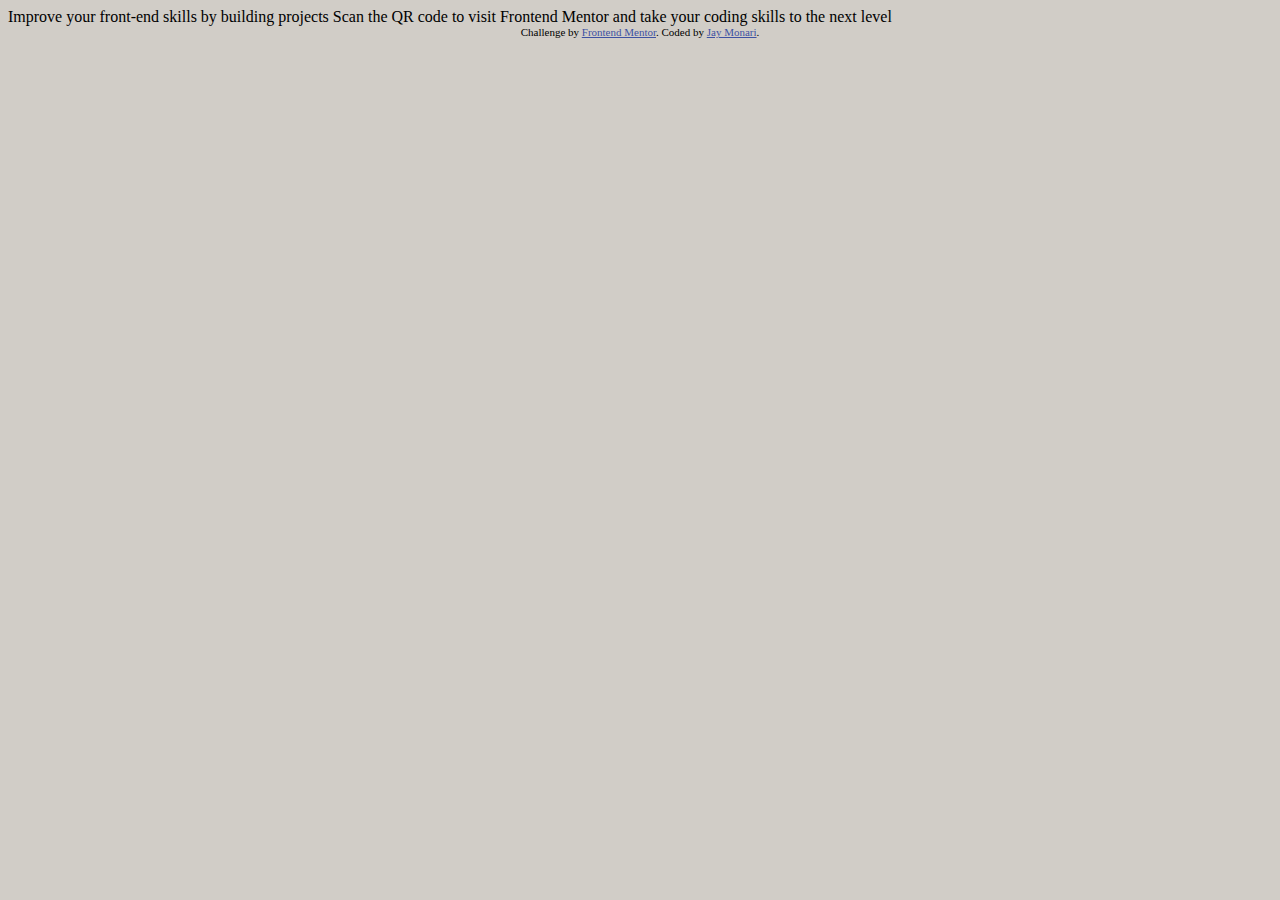
==== frontend-mentor/qr-code-component-main/index.html @ a1d394d9 "feat: almost initial challenge" ====
<!DOCTYPE html>
<html lang="en">
<head>
  <meta charset="UTF-8">
  <meta name="viewport" content="width=device-width, initial-scale=1.0">
  <link rel="icon" type="image/png" sizes="32x32" href="./images/favicon-32x32.png">
  <title>Frontend Mentor | QR code component</title>
  <link rel="stylesheet" href="./styles.css">
  <style>
  </style>
</head>
<body>
  Improve your front-end skills by building projects

  Scan the QR code to visit Frontend Mentor and take your coding skills to the next level

  <div class="attribution">
    Challenge by <a href="https://www.frontendmentor.io?ref=challenge" target="_blank">Frontend Mentor</a>.
    Coded by <a href="https://github.com/j-mnr">Jay Monari</a>.
  </div>
</body>
</html>
---- frontend-mentor/qr-code-component-main/styles.css ----
:root {
  --white: hsl(0, 0%, 100%);
  --light-gray: hsl(212, 45%, 89%);
  --grayish-blue: hsl(220, 15%, 55%);
  --dark-blue: hsl(218, 44%, 22%);

  --font-size: 15px;
  --font-family: 'Outfit', sans-serif, system-ui, -apple-system, "Segoe UI", "Roboto",
    "Ubuntu", "Cantarell", "Noto Sans", sans-serif, "Apple Color Emoji", "Segoe UI Emoji",
    "Segoe UI Symbol", "Noto Color Emoji";
  --font-weight-normal: 400;
  --font-weight-bold: 700;

  --mobile-width: 375px;
  --desktop-width: 1440px;
}

html, body {
  background-color: hsl(36, 9%, 80%);
}

.attribution {
  font-size: 11px;
  text-align: center;
}

.attribution a {
  color: hsl(228, 45%, 44%);
}
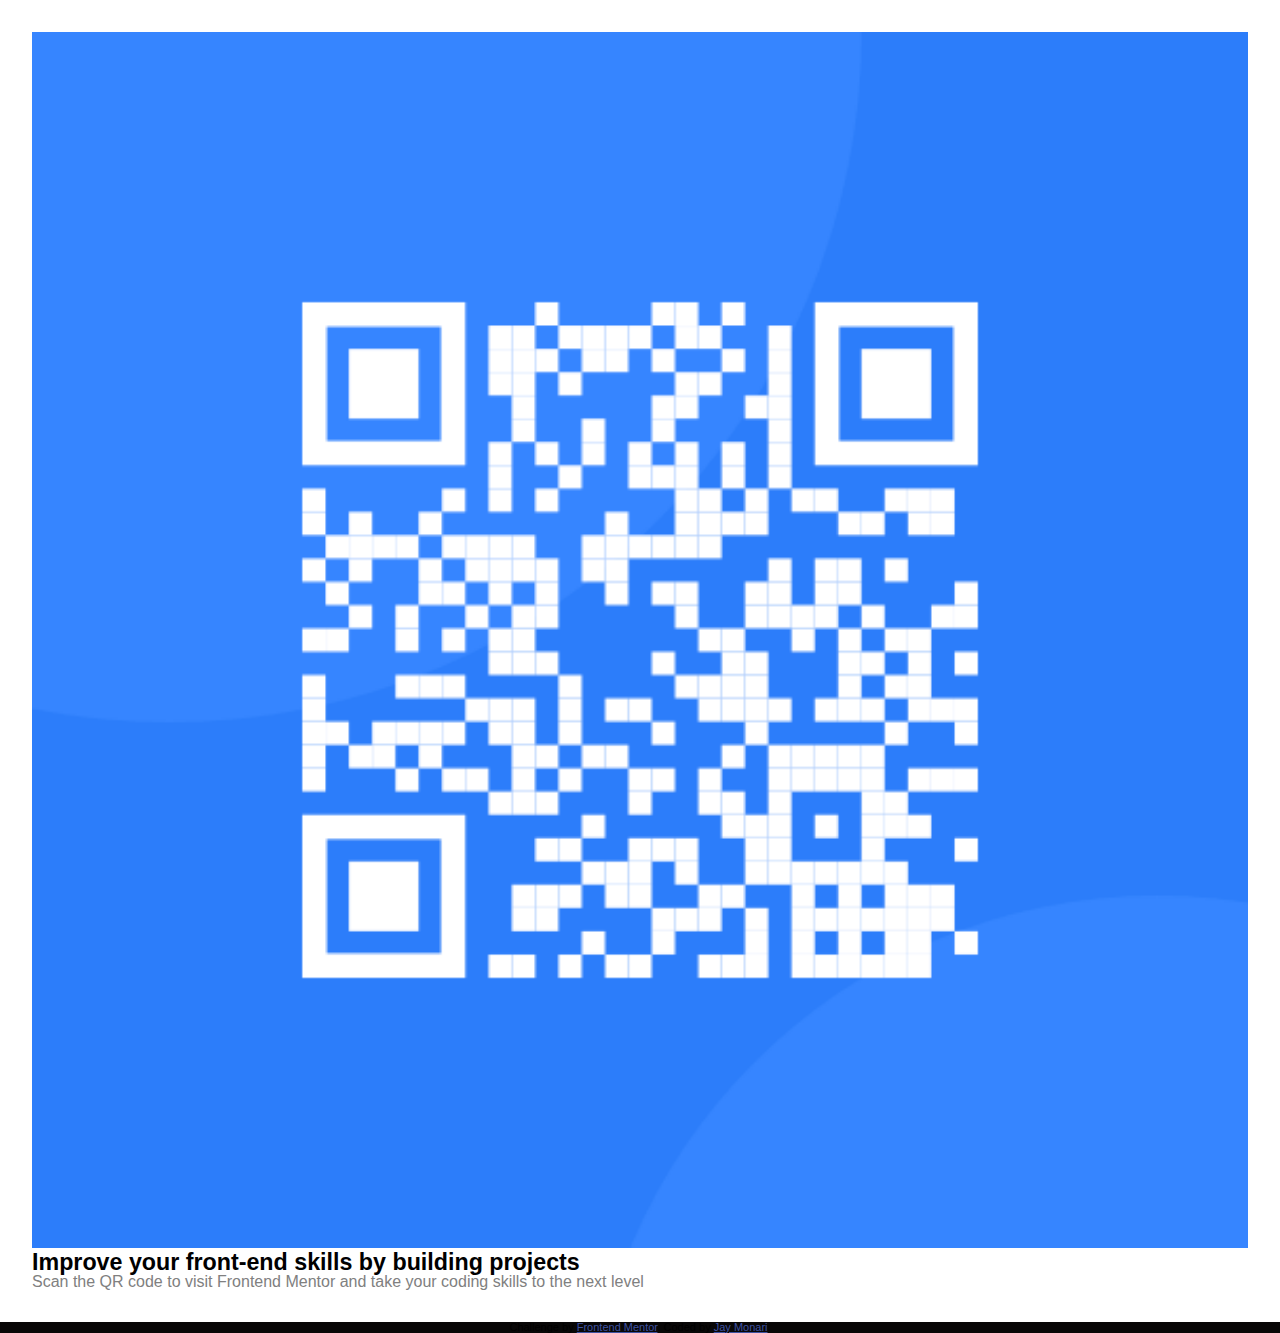
==== commit 6b5d6dc1: "feat: Add css reset and put qr code in figure" ====
--- a/frontend-mentor/qr-code-component-main/index.html
+++ b/frontend-mentor/qr-code-component-main/index.html
@@ -10,9 +10,14 @@
   </style>
 </head>
 <body>
-  Improve your front-end skills by building projects
 
-  Scan the QR code to visit Frontend Mentor and take your coding skills to the next level
+  <figure>
+    <img src="./images/image-qr-code.png" alt="QR Code" style="width:100%">
+    <h2>Improve your front-end skills by building projects</h2>
+    <figcaption>Scan the QR code to visit Frontend Mentor and take your coding skills to
+      the next level</figcaption>
+  </figure>
+
 
   <div class="attribution">
     Challenge by <a href="https://www.frontendmentor.io?ref=challenge" target="_blank">Frontend Mentor</a>.
--- a/frontend-mentor/qr-code-component-main/styles.css
+++ b/frontend-mentor/qr-code-component-main/styles.css
@@ -6,8 +6,8 @@
 
   --font-size: 15px;
   --font-family: 'Outfit', sans-serif, system-ui, -apple-system, "Segoe UI", "Roboto",
-    "Ubuntu", "Cantarell", "Noto Sans", sans-serif, "Apple Color Emoji", "Segoe UI Emoji",
-    "Segoe UI Symbol", "Noto Color Emoji";
+  "Ubuntu", "Cantarell", "Noto Sans", sans-serif, "Apple Color Emoji", "Segoe UI Emoji",
+  "Segoe UI Symbol", "Noto Color Emoji";
   --font-weight-normal: 400;
   --font-weight-bold: 700;
 
@@ -15,8 +15,67 @@
   --desktop-width: 1440px;
 }
 
+html, body, div, span, applet, object, iframe,
+h1, h2, h3, h4, h5, h6, p, blockquote, pre,
+a, abbr, acronym, address, big, cite, code,
+del, dfn, em, img, ins, kbd, q, s, samp,
+small, strike, strong, sub, sup, tt, var,
+b, u, i, center,
+dl, dt, dd, ol, ul, li,
+fieldset, form, label, legend,
+table, caption, tbody, tfoot, thead, tr, th, td,
+article, aside, canvas, details, embed,
+figure, figcaption, footer, header, hgroup,
+menu, nav, output, ruby, section, summary,
+time, mark, audio, video {
+  margin: 0;
+  padding: 0;
+  border: 0;
+  font-size: 100%;
+  font: inherit;
+  vertical-align: baseline;
+}
+/* HTML5 display-role reset for older browsers */
+article, aside, details, figcaption, figure,
+footer, header, hgroup, menu, nav, section {
+  display: block;
+}
+body {
+  line-height: 1;
+}
+ol, ul {
+  list-style: none;
+}
+blockquote, q {
+  quotes: none;
+}
+blockquote:before, blockquote:after,
+q:before, q:after {
+  content: '';
+  content: none;
+}
+table {
+  border-collapse: collapse;
+  border-spacing: 0;
+}
+
 html, body {
-  background-color: hsl(36, 9%, 80%);
+  background-color: hsl(210, 40%, 89%);
+  font-family: var(--font-family);
+}
+
+h2 {
+  font-weight: var(--font-weight-bold);
+  font-size: calc(var(--font-size) * 1.55);
+}
+
+figure {
+  background-color: #ffffff;
+  padding: 2rem;
+}
+
+figcaption {
+  color: hsl(0, 0%, 50%);
 }
 
 .attribution {
@@ -27,3 +86,9 @@
 .attribution a {
   color: hsl(228, 45%, 44%);
 }
+
+@media only screen and (min-width: 600px) {
+  html, body {
+    background-color: hsl(9, 9%, 3%);
+  }
+}
